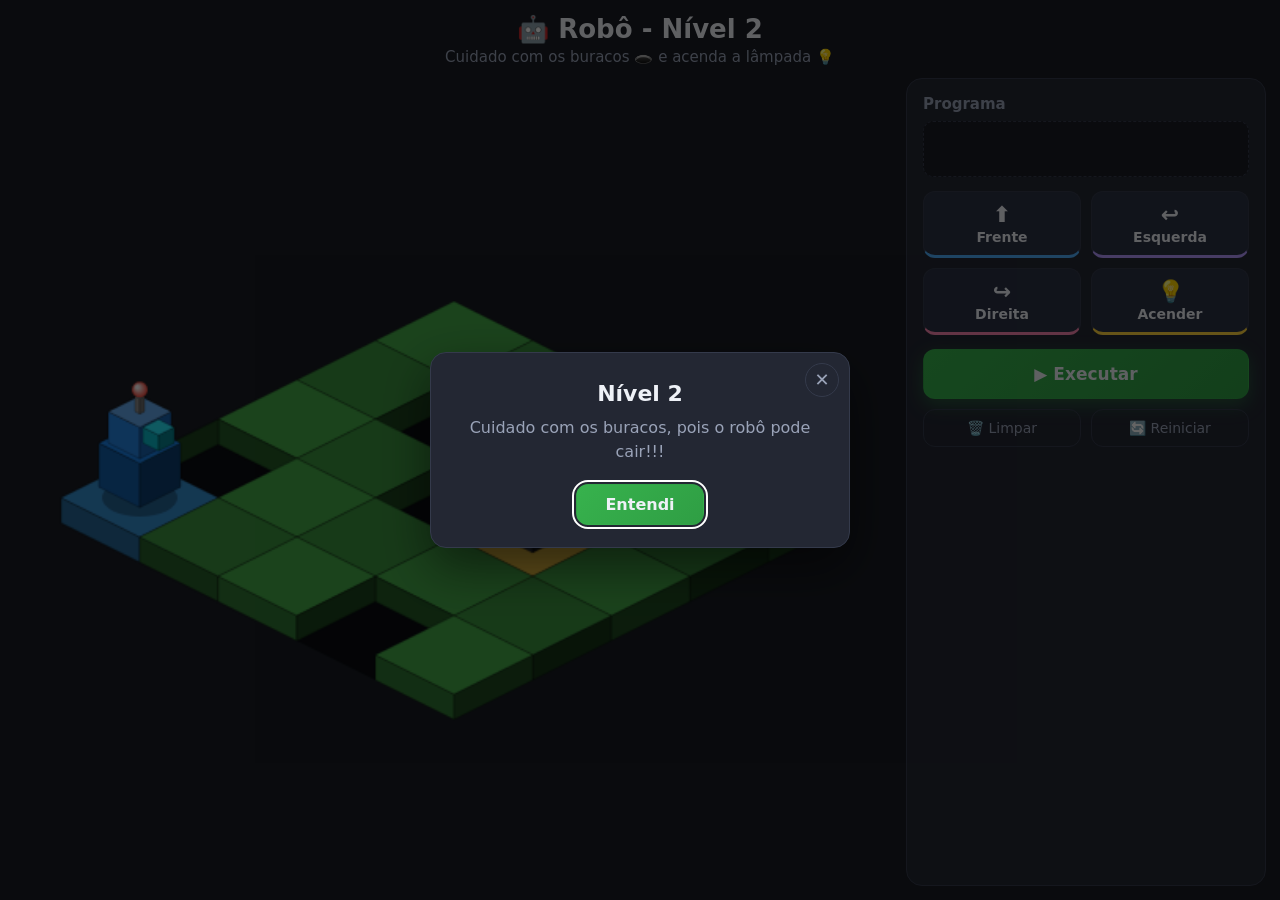
==== nv2/nv2.html @ 0e8addb8 "Commit" ====
<!DOCTYPE html>
<html lang="pt-BR">
<head>
    <meta charset="UTF-8">
    <meta name="viewport" content="width=device-width, initial-scale=1.0">
    <title>Jogo do Robô - Nível 2</title>
    <link rel="stylesheet" href="nv2.css">
</head>

<body>
    <main class="jogo">

        <header class="topo">
            <h1>🤖 Robô - Nível 2</h1>
            <p>Cuidado com os buracos 🕳️ e acenda a lâmpada 💡</p>
        </header>

        <section class="palco">
            <canvas id="tabuleiro" width="560" height="430" aria-label="Tabuleiro isométrico 3D"></canvas>
        </section>

        <aside class="painel">
            <h2>Programa</h2>
            <div id="programa"></div>

            <div class="botoes">
                <button class="cmd cmd-frente" onclick="adicionarComando('frente')"><span>⬆️</span>Frente</button>
                <button class="cmd cmd-esquerda" onclick="adicionarComando('esquerda')"><span>↩️</span>Esquerda</button>
                <button class="cmd cmd-direita" onclick="adicionarComando('direita')"><span>↪️</span>Direita</button>
                <button class="cmd cmd-acender" onclick="adicionarComando('acender')"><span>💡</span>Acender</button>
            </div>

            <div class="controles">
                <button class="exec" onclick="executar()">▶ Executar</button>
                <button class="sec" onclick="limparPrograma()">🗑️ Limpar</button>
                <button class="sec" onclick="reiniciar()">🔄 Reiniciar</button>
            </div>

            <p id="mensagem"></p>
        </aside>

    </main>


        <!-- Janela de aviso -->
    <div id="aviso" class="aviso-fundo" role="dialog" aria-modal="true" aria-labelledby="aviso-titulo" hidden>
        <div class="aviso-janela">
            <button class="aviso-fechar" onclick="fecharAviso()" aria-label="Fechar">✕</button>
            <h2 id="aviso-titulo"></h2>
            <p id="aviso-texto"></p>
            <button class="aviso-ok" onclick="fecharAviso()">Entendi</button>
        </div>
    </div>


        <!-- Janela de vitória -->
    <div id="vitoria" class="aviso-fundo" role="dialog" aria-modal="true" aria-labelledby="vitoria-titulo" hidden>
        <div class="aviso-janela">
            <button class="aviso-fechar" onclick="fecharVitoria()" aria-label="Fechar">✕</button>
            <h2 id="vitoria-titulo">🎉 Parabéns!</h2>
            <p>Parabéns!!! Você conseguiu desviar dos buracos!</p>
            <a class="aviso-ok" href="../nv3/nv3.html">Próximo nível ➜</a>
        </div>
    </div>

    <script src="nv2.js"></script>
</body>
</html>
---- nv2/nv2.css ----
* {
    box-sizing: border-box;
}

:root {
    --fundo: #181b22;
    --painel: #232733;
    --linha: #343a4b;
    --texto: #eef1f7;
    --suave: #9aa3b8;
}

html, body {
    height: 100%;
}

body {
    margin: 0;
    font-family: "Segoe UI", system-ui, Arial, sans-serif;
    background: var(--fundo);
    color: var(--texto);
}

/* Tudo cabe na tela: tabuleiro + botões */
.jogo {
    height: 100dvh;
    padding: 14px;
    display: grid;
    gap: 12px;
    grid-template-columns: 1fr 360px;
    grid-template-rows: auto minmax(0, 1fr);
    grid-template-areas:
        "topo   topo"
        "palco  painel";
}

.topo { grid-area: topo; text-align: center; }
.palco { grid-area: palco; }
.painel { grid-area: painel; }

h1 { margin: 0; font-size: 26px; }
.topo p { margin: 4px 0 0; color: var(--suave); font-size: 15px; }
h2 { margin: 0 0 8px; font-size: 15px; color: var(--suave); font-weight: 600; }

.palco {
    min-height: 0;
    display: flex;
    align-items: center;
    justify-content: center;
}

#tabuleiro {
    width: 100%;
    height: 100%;
    object-fit: contain;
}

.painel {
    min-height: 0;
    overflow-y: auto;
    padding: 16px;
    background: var(--painel);
    border: 1px solid var(--linha);
    border-radius: 16px;
    display: flex;
    flex-direction: column;
}

/* Lista de comandos */
#programa {
    min-height: 56px;
    margin-bottom: 14px;
    padding: 8px;
    display: flex;
    flex-wrap: wrap;
    align-content: flex-start;
    gap: 6px;
    background: var(--fundo);
    border: 1px dashed var(--linha);
    border-radius: 10px;
}

.comando {
    background: #2e3447;
    border-radius: 8px;
    padding: 5px 9px;
    font-size: 13px;
}

/* Botões */
button {
    font: inherit;
    color: var(--texto);
    border: 1px solid transparent;
    border-radius: 12px;
    cursor: pointer;
    transition: transform .12s, background .15s, border-color .15s, box-shadow .15s;
}

button:hover { transform: translateY(-2px); }
button:active { transform: translateY(0) scale(.97); }
button:focus-visible { outline: 2px solid #fff; outline-offset: 2px; }

.botoes {
    display: grid;
    grid-template-columns: 1fr 1fr;
    gap: 10px;
}

.cmd {
    display: flex;
    flex-direction: column;
    align-items: center;
    gap: 2px;
    padding: 10px 8px;
    font-size: 14px;
    font-weight: 600;
    background: #2b3144;
    border-color: var(--linha);
    border-bottom: 3px solid var(--acento);
}

.cmd span { font-size: 22px; }
.cmd:hover { background: #343b52; }

.cmd-frente   { --acento: #4dabf7; }
.cmd-esquerda { --acento: #b197fc; }
.cmd-direita  { --acento: #f783ac; }
.cmd-acender  { --acento: #ffd43b; }

.controles {
    margin-top: 14px;
    display: grid;
    grid-template-columns: 1fr 1fr;
    gap: 10px;
}

.exec {
    grid-column: 1 / -1;
    padding: 14px;
    font-size: 17px;
    font-weight: 700;
    background: linear-gradient(135deg, #37b24d, #2f9e44);
    box-shadow: 0 6px 18px rgba(55, 178, 77, .35);
}

.exec:hover { box-shadow: 0 8px 22px rgba(55, 178, 77, .5); }

.sec {
    padding: 10px;
    font-size: 14px;
    background: transparent;
    border-color: var(--linha);
    color: var(--suave);
}

.sec:hover { background: #2b3144; color: var(--texto); }

#mensagem {
    margin: 14px 0 0;
    min-height: 24px;
    font-size: 16px;
    font-weight: 600;
    text-align: center;
}

/* Telas estreitas: tabuleiro em cima, painel embaixo */
@media (max-width: 800px) {
    .jogo {
        padding: 10px;
        gap: 8px;
        grid-template-columns: 1fr;
        grid-template-rows: auto minmax(0, 1fr) auto;
        grid-template-areas: "topo" "palco" "painel";
    }

    h1 { font-size: 20px; }
    .topo p { display: none; }
    .painel { padding: 10px; overflow: visible; }
    h2 { display: none; }
    #programa { min-height: 44px; margin-bottom: 8px; }
    .botoes { grid-template-columns: repeat(4, 1fr); gap: 6px; }
    .cmd { padding: 6px 2px; font-size: 12px; }
    .cmd span { font-size: 18px; }
    .controles { margin-top: 8px; gap: 6px; }
    .exec { padding: 10px; font-size: 15px; }
    .sec { padding: 8px; }
    #mensagem { margin-top: 6px; font-size: 14px; min-height: 20px; }
}

@media (prefers-reduced-motion: reduce) {
    button { transition: none; }
}

/* ===== Janela de aviso ===== */
.aviso-fundo {
    position: fixed;
    inset: 0;
    z-index: 100;
    padding: 16px;
    display: flex;
    align-items: center;
    justify-content: center;
    background: rgba(0, 0, 0, .6);
}

.aviso-fundo[hidden] { display: none; }

.aviso-janela {
    position: relative;
    width: 100%;
    max-width: 420px;
    padding: 28px 24px 22px;
    text-align: center;
    background: var(--painel);
    border: 1px solid var(--linha);
    border-radius: 16px;
    box-shadow: 0 20px 50px rgba(0, 0, 0, .5);
}

.aviso-janela h2 {
    margin: 0 0 10px;
    font-size: 22px;
    color: var(--texto);
}

.aviso-janela p {
    margin: 0 0 20px;
    font-size: 16px;
    line-height: 1.5;
    color: var(--suave);
}

.aviso-fechar {
    position: absolute;
    top: 10px;
    right: 10px;
    width: 34px;
    height: 34px;
    padding: 0;
    font-size: 18px;
    line-height: 1;
    border-radius: 50%;
    background: transparent;
    border-color: var(--linha);
    color: var(--suave);
}

.aviso-fechar:hover { background: #2b3144; color: var(--texto); }

.aviso-ok {
    padding: 10px 28px;
    font-weight: 700;
    background: linear-gradient(135deg, #37b24d, #2f9e44);
}

a.aviso-ok {
    display: inline-block;
    color: #fff;
    text-decoration: none;
    border-radius: 12px;
    transition: transform .12s, box-shadow .15s;
}

a.aviso-ok:hover {
    transform: translateY(-2px);
    box-shadow: 0 8px 22px rgba(55, 178, 77, .5);
}
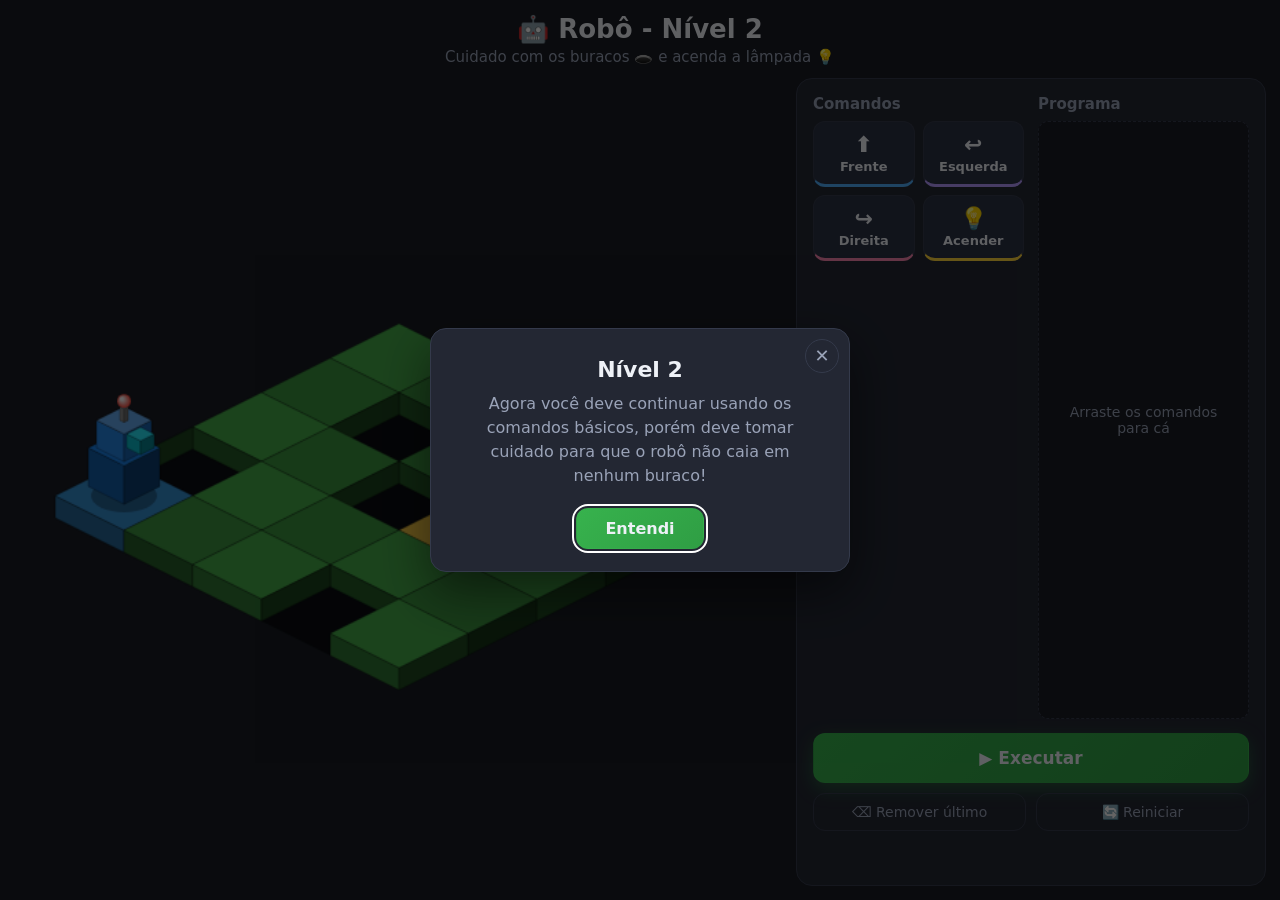
==== commit 9bd4daac: "muda as mensagens e a forma de colocar os comandos" ====
--- a/nv2/nv2.html
+++ b/nv2/nv2.html
@@ -20,19 +20,31 @@
         </section>
 
         <aside class="painel">
-            <h2>Programa</h2>
-            <div id="programa"></div>
 
-            <div class="botoes">
-                <button class="cmd cmd-frente" onclick="adicionarComando('frente')"><span>⬆️</span>Frente</button>
-                <button class="cmd cmd-esquerda" onclick="adicionarComando('esquerda')"><span>↩️</span>Esquerda</button>
-                <button class="cmd cmd-direita" onclick="adicionarComando('direita')"><span>↪️</span>Direita</button>
-                <button class="cmd cmd-acender" onclick="adicionarComando('acender')"><span>💡</span>Acender</button>
+            <div class="editor">
+
+                <!-- Comandos: arraste para a área "Programa" -->
+                <div class="paleta">
+                    <h2>Comandos</h2>
+                    <div class="botoes">
+                        <button class="cmd cmd-frente" data-comando="frente"><span>⬆️</span>Frente</button>
+                        <button class="cmd cmd-esquerda" data-comando="esquerda"><span>↩️</span>Esquerda</button>
+                        <button class="cmd cmd-direita" data-comando="direita"><span>↪️</span>Direita</button>
+                        <button class="cmd cmd-acender" data-comando="acender"><span>💡</span>Acender</button>
+                    </div>
+                </div>
+
+                <!-- Programa: um comando embaixo do outro -->
+                <div class="coluna-programa">
+                    <h2>Programa</h2>
+                    <div id="programa" aria-label="Programa: solte os comandos aqui"></div>
+                </div>
+
             </div>
 
             <div class="controles">
                 <button class="exec" onclick="executar()">▶ Executar</button>
-                <button class="sec" onclick="limparPrograma()">🗑️ Limpar</button>
+                <button class="sec" onclick="removerUltimo()">⌫ Remover último</button>
                 <button class="sec" onclick="reiniciar()">🔄 Reiniciar</button>
             </div>
 
--- a/nv2/nv2.css
+++ b/nv2/nv2.css
@@ -265,4 +265,155 @@
 a.aviso-ok:hover {
     transform: translateY(-2px);
     box-shadow: 0 8px 22px rgba(55, 178, 77, .5);
-}+}
+
+
+/* ===== Painel: nada encolhe nem vaza ===== */
+.painel > * { flex-shrink: 0; }
+.comando { white-space: nowrap; }
+
+/* ===== Arrastar e soltar: comandos à esquerda, programa (vertical) à direita ===== */
+.jogo { grid-template-columns: 1fr 470px; }
+
+.painel { overflow: hidden; }
+.painel > .editor { flex: 1 1 0; min-height: 0; }
+
+.editor {
+    display: grid;
+    grid-template-columns: 1fr 1fr;
+    gap: 14px;
+}
+
+.paleta {
+    min-height: 0;
+    overflow-y: auto;
+}
+
+.paleta .botoes { grid-template-columns: 1fr 1fr; gap: 8px; }
+.paleta .loops { grid-template-columns: 1fr 1fr; gap: 8px; }
+.paleta .cmd { padding: 10px 4px; font-size: 13px; }
+.paleta .loop { padding: 10px 4px; font-size: 12px; }
+
+/* itens arrastáveis */
+[data-comando] {
+    cursor: grab;
+    touch-action: none;
+    user-select: none;
+    -webkit-user-select: none;
+}
+
+.coluna-programa {
+    min-height: 0;
+    display: flex;
+    flex-direction: column;
+}
+
+/* A lista: um comando embaixo do outro */
+#programa {
+    flex: 1 1 0;
+    min-height: 0;
+    margin: 0;
+    overflow-y: auto;
+    flex-direction: column;
+    flex-wrap: nowrap;
+    align-content: normal;
+    gap: 6px;
+    transition: border-color .15s, background .15s;
+}
+
+#programa:empty::before {
+    content: "Arraste os comandos para cá";
+    margin: auto;
+    padding: 12px;
+    text-align: center;
+    font-size: 14px;
+    color: var(--suave);
+}
+
+#programa.sobre {
+    border-color: #69db7c;
+    background: rgba(105, 219, 124, .07);
+}
+
+.comando {
+    display: flex;
+    align-items: center;
+    gap: 8px;
+    flex: none;
+    padding: 6px 8px;
+    font-size: 13px;
+}
+
+.comando .num {
+    min-width: 16px;
+    font-size: 12px;
+    opacity: .6;
+}
+
+.alca {
+    padding: 2px 4px;
+    cursor: grab;
+    touch-action: none;
+    user-select: none;
+    letter-spacing: -2px;
+    color: rgba(255, 255, 255, .55);
+}
+
+.comando.arrastado { opacity: .3; }
+.comando.marca-antes { box-shadow: 0 -3px 0 #69db7c; }
+.comando.marca-depois { box-shadow: 0 3px 0 #69db7c; }
+
+/* cópia que acompanha o ponteiro */
+.fantasma {
+    position: fixed;
+    left: 0;
+    top: 0;
+    z-index: 200;
+    padding: 7px 12px;
+    pointer-events: none;
+    font-size: 14px;
+    font-weight: 600;
+    white-space: nowrap;
+    background: #3a4160;
+    border: 1px solid #69db7c;
+    border-radius: 10px;
+    box-shadow: 0 10px 24px rgba(0, 0, 0, .5);
+}
+
+body.arrastando {
+    cursor: grabbing;
+    user-select: none;
+    -webkit-user-select: none;
+}
+
+@media (max-width: 800px) {
+    .jogo { grid-template-columns: 1fr; }
+
+    .painel { overflow-y: auto; max-height: 52dvh; }
+    .painel > .editor { flex: none; height: 190px; gap: 8px; }
+
+    .editor h2 { display: block; margin-bottom: 4px; font-size: 12px; }
+    .editor h2.sub { display: none; }
+
+    .paleta .botoes, .paleta .loops { gap: 5px; }
+    .paleta .cmd { padding: 5px 2px; font-size: 11px; }
+    .paleta .cmd span { font-size: 16px; }
+    .paleta .loop { padding: 6px 2px; font-size: 11px; }
+    .paleta .loops { margin-top: 5px; }
+
+    .comando { padding: 4px 6px; font-size: 12px; }
+
+    .controles { grid-template-columns: 1fr 1fr; }
+    .controles .exec, .controles .sec { grid-column: auto; }
+    .exec { padding: 9px; font-size: 14px; }
+    .controles .sec { font-size: 12px; }
+}
+
+
+/* ===== Reiniciar + bloco sem fechamento ===== */
+.controles .sec { grid-column: auto; }
+
+.comando.erro {
+    outline: 2px solid #ff6b6b;
+    outline-offset: 1px;
+}
